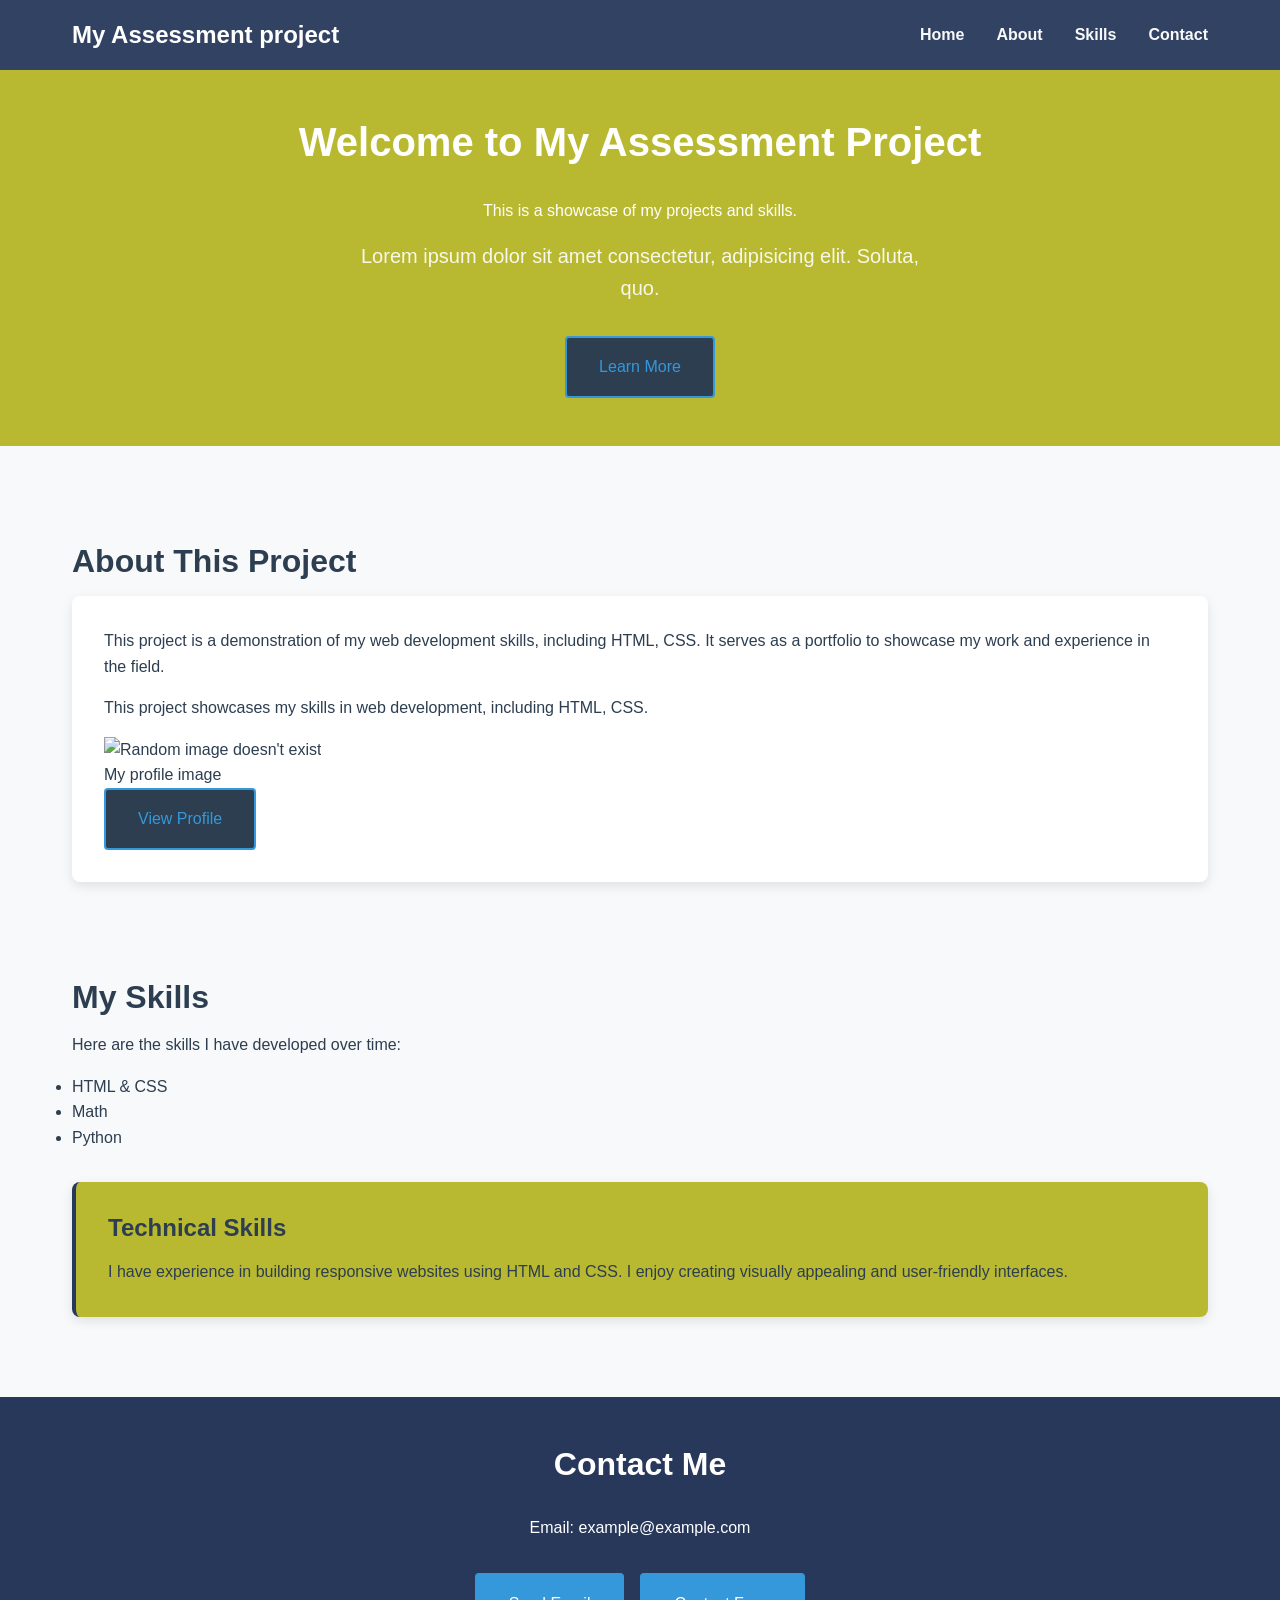
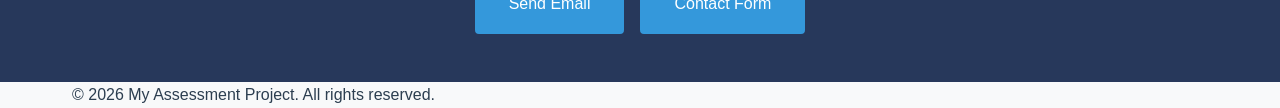
==== index.html @ ba44c206 "renamed all from 1" ====
<!DOCTYPE html>
<html lang="en">
<head>
    <meta charset="UTF-8">
    <meta name="viewport" content="width=device-width, initial-scale=1.0">
    <meta name="description" content="A personal portfolio website">
    <title>My Assessment project</title>
    <link rel="stylesheet" href="styles1.css">
</head>
<body>
       <header>
        <div class="container header-content">
            <a href="index.html" class="logo">My Assessment project</a>

            <nav class="main-nav">
                <ul>
                    <li><a href="index.html" class="active">Home</a></li>
                    <li><a href="about.html">About</a></li>
                    <li><a href="index.html#skills">Skills</a></li>
                    <li><a href="index.html#contact">Contact</a></li>
                </ul>
            </nav>
        </div>
    </header>
    <main>
        <section class="hero">
            <div class="container">
                <h1>Welcome to My Assessment Project</h1>
                <p>This is a showcase of my projects and skills.</p>
                <p class="hero-text">Lorem ipsum dolor sit amet consectetur, adipisicing elit. Soluta, quo.</p>
                <a href="about.html" class="btn">Learn More</a>
            </div>
        </section>
        <section class="section about-preview">
            <div class="container">
                <h2>About This Project</h2>
                <div class="card">
                    <p>This project is a demonstration of my web development skills, including HTML, CSS. It serves as a portfolio to showcase my work and experience in the field.</p>
                    <p>This project showcases my skills in web development, including HTML, CSS.</p>
                    <figure class="profile-image">
                        <img src="https://picsum.photos/400/300" alt="Random image doesn't exist">
                        <figcaption>My profile image                            
                        </figcaption>
                    </figure>
                    <a href="about.html" class="btn">View Profile</a>
                </div>

            </div>
        </section>
        


        <section id="skills" class="skills-section">
            <div class="container">
                <h2>My Skills</h2>
                <p>Here are the skills I have developed over time:</p>
                <ul class="list-style">
                    <li>HTML & CSS</li>
                    <li>Math</li>                                    
                    <li>Python</li>
                    <!-- Add more skills as needed -->
                </ul>
                <div class="card skills-card">
                    <h3>Technical Skills</h3>
                    <p>I have experience in building responsive websites using HTML and CSS. I enjoy creating visually appealing and user-friendly interfaces.</p>
                </div>
            </div>
        </section>

        <section id="contact" class="contact-section">
                <div class="container">
                <h2>Contact Me</h2>
                <p>Email: example@example.com</p>
                <div class="cta-buttons">
                    <a href="mailto:example@example.com" class="btn">Send Email</a>
                    <a href="index.html#contact" class="btn">Contact Form</a>
                </div>
        </div>
        </section>
    </main>

    <footer>
        <div class="container">
            <p>&copy; 2026 My Assessment Project. All rights reserved.</p>
        </div>
    </footer>
</body>
</html>
---- styles1.css ----
:root {
    /* Colors */
    --primary-color: #27385b;
    --secondary-color: #b9b931;
    --accent-color: #3498db;
    --text-dark: #2c3e50;
    --text-light: #7f8c8d;
    --white: #ffffff;
    --light-gray: #f8f9fa;

    /* Spacing - rem units scale with user's font size preferences */
    --spacing-xs: 0.5rem;
    --spacing-sm: 1rem;
    --spacing-md: 2rem;
    --spacing-lg: 3rem;
    --spacing-xl: 4rem;

    /* Typography */
    --font-main: 'Segoe UI', Tahoma, Geneva, Verdana, sans-serif;

    /* Animation */
    --transition-fast: 0.2s ease;
    --transition-normal: 0.3s ease;

    /* Border radius */
    --radius-sm: 4px;
    --radius-md: 8px;
    --radius-lg: 16px;

    /* Shadows */
    --shadow-sm: 0 2px 4px rgba(0, 0, 0, 0.1);
    --shadow-md: 0 4px 12px rgba(0, 0, 0, 0.1);
    --shadow-lg: 0 8px 25px rgba(0, 0, 0, 0.15);
}
* {
    margin: 0;
    padding: 0;
    box-sizing: border-box;
}
body {
    font-family: var(--font-main);
    line-height: 1.6;
    color: var(--text-dark);
    background-color: var(--light-gray);
    min-height: 100vh;
    display: flex;
    flex-direction: column;
    /*
    Flexbox on body with column direction helps position the footer.
    → Exercise 21: See how margin-top: auto on footer uses this
    */
}
h1, h2, h3, h4, h5, h6 {
    font-weight: 700;
    line-height: 1.2;
    margin-bottom: var(--spacing-sm);
}

h1 { font-size: 2.5rem; }
h2 { font-size: 2rem; }
h3 { font-size: 1.5rem; }

p {
    margin-bottom: var(--spacing-sm);
}

p:last-child {
    margin-bottom: 0;
    /* Removes bottom margin from the last paragraph in a container */
}

strong { font-weight: 700; }
em { font-style: italic; }

    a {
    color: var(--accent-color);
    text-decoration: none;
    transition: color var(--transition-fast);
}

    a:hover {
    color: whitesmoke;
    text-decoration: none;
}

    a:focus {
    outline: 2px solid var(--accent-color);
    outline-offset: 2px;
    /*
    Focus styles are essential for keyboard navigation.
    → Exercise 23: Press Tab to move through links and see this outline
    */
}
.container {
    width: 100%;
    max-width: 1200px;
    margin: 0 auto; 
    padding: 0 var(--spacing-md);
}
header {
    background-color: var(--primary-color);
    color: var(--white);
    padding: var(--spacing-sm) 0;
    position: sticky;
    top: 0;
    z-index: 1;
    opacity: 0.95;
    /*
    position: sticky + top: 0 makes the header stick to the top when you scroll.
    z-index ensures it appears above other content.
    
    Try changing sticky to fixed or relative and scroll your page.
    */
}
.header-content {
    display: flex;
    justify-content: space-between;
    align-items: center;
    /*
    Flexbox places logo on left, nav on right.
    justify-content: space-between pushes them to opposite ends.
    */
}
.logo {
    font-size: 1.5rem;
    font-weight: 700;
    color: var(--white);
    text-decoration: none;
}
.logo:hover {
    color: var(--accent-color);
    text-decoration: none;
}
.main-nav ul {
    list-style: none;
    display: flex;
    gap: var(--spacing-md);
}
.main-nav a {
    color: var(--light-gray);
    font-weight: 600;
    transition: color var(--transition-fast);
}
.main-nav a:hover{    
    color: var(--accent-color);
    text-decoration: underline;
    text-underline-offset: 4px;
}
.main-nav a:focus {
    outline: 2px solid var(--accent-color);
    outline-offset: 2px;
}
.hero {
    background-color: var(--secondary-color);
    color: var(--white);
    padding: var(--spacing-lg) 0;
    text-align: center;
    margin-bottom: var(--spacing-lg);}
.hero h1 {
    margin-bottom: var(--spacing-md);
}
.hero-text {
    font-size: 1.25rem;
    max-width: 600px;
    margin: 0 auto var(--spacing-md);
    opacity: 0.9;
}
.section {
    padding: var(--spacing-lg) 0;
}
.section-title {
    font-size: 2rem;
    text-align: center;
    margin-bottom: var(--spacing-lg);
}
.card {
    background-color: var(--white);
    border-radius: var(--radius-md);
    box-shadow: var(--shadow-md);
    padding: var(--spacing-md);
    transition: transform var(--transition-normal), box-shadow var(--transition-normal);

    
}
.skills-card:hover {
    transform: translateY(-5px);
    box-shadow: var(--shadow-lg);
}
.skills-card {
    margin-bottom: var(--spacing-md);
}
.list-style {
    margin-bottom: var(--spacing-md);
}
.skills-section {
    background-color: var(--light-gray);
    padding: var(--spacing-lg) 0;
}
.skills-section .card {
    background-color: var(--secondary-color);
    border-left: 4px solid var(--primary-color);
}
.contact-section {
    background-color: var(--primary-color);
    color: var(--white);
    padding: var(--spacing-lg) 0;
    text-align: center;
}
.contact-section h2 {
    margin-bottom: var(--spacing-md);
    color: var(--white);
}
.contact-section .cta-buttons .btn {
    display: inline-block;
    background-color: var(--accent-color);
    color: var(--white);
    padding: var(--spacing-sm) var(--spacing-md);
    border-radius: var(--radius-sm);
    text-decoration: none;
    transition: background-color var(--transition-fast);
}
.contact-section .cta-buttons .btn:hover {
    background-color: red;
    color: var(--primary-color);
    text-decoration: none;
}
.btn:focus {
    outline: 2px solid var(--accent-color);
    outline-offset: 2px;
}
.btn {
    display: inline-block;
    padding: var(--spacing-sm) var(--spacing-md);
    background-color:var(--text-dark);
    color: var(--accent-color);
    border: 2px solid var(--accent-color);
    border-radius: var(--radius-sm);
    text-decoration: none;
}
.btn:hover {
    background-color: var(--accent-color);
    color: var(--white);
    text-decoration: none;
}
.btn-primary {
    background-color: var(--primary-color);
    color: var(--white);
    border: none;
}
.btn-primary:hover {
    background-color: var(--accent-color);
    color: var(--white);
    text-decoration: none;
}
.cta-buttons {
    display: flex;
    gap: var(--spacing-sm);
    justify-content: center;
    margin-top: var(--spacing-md);
}
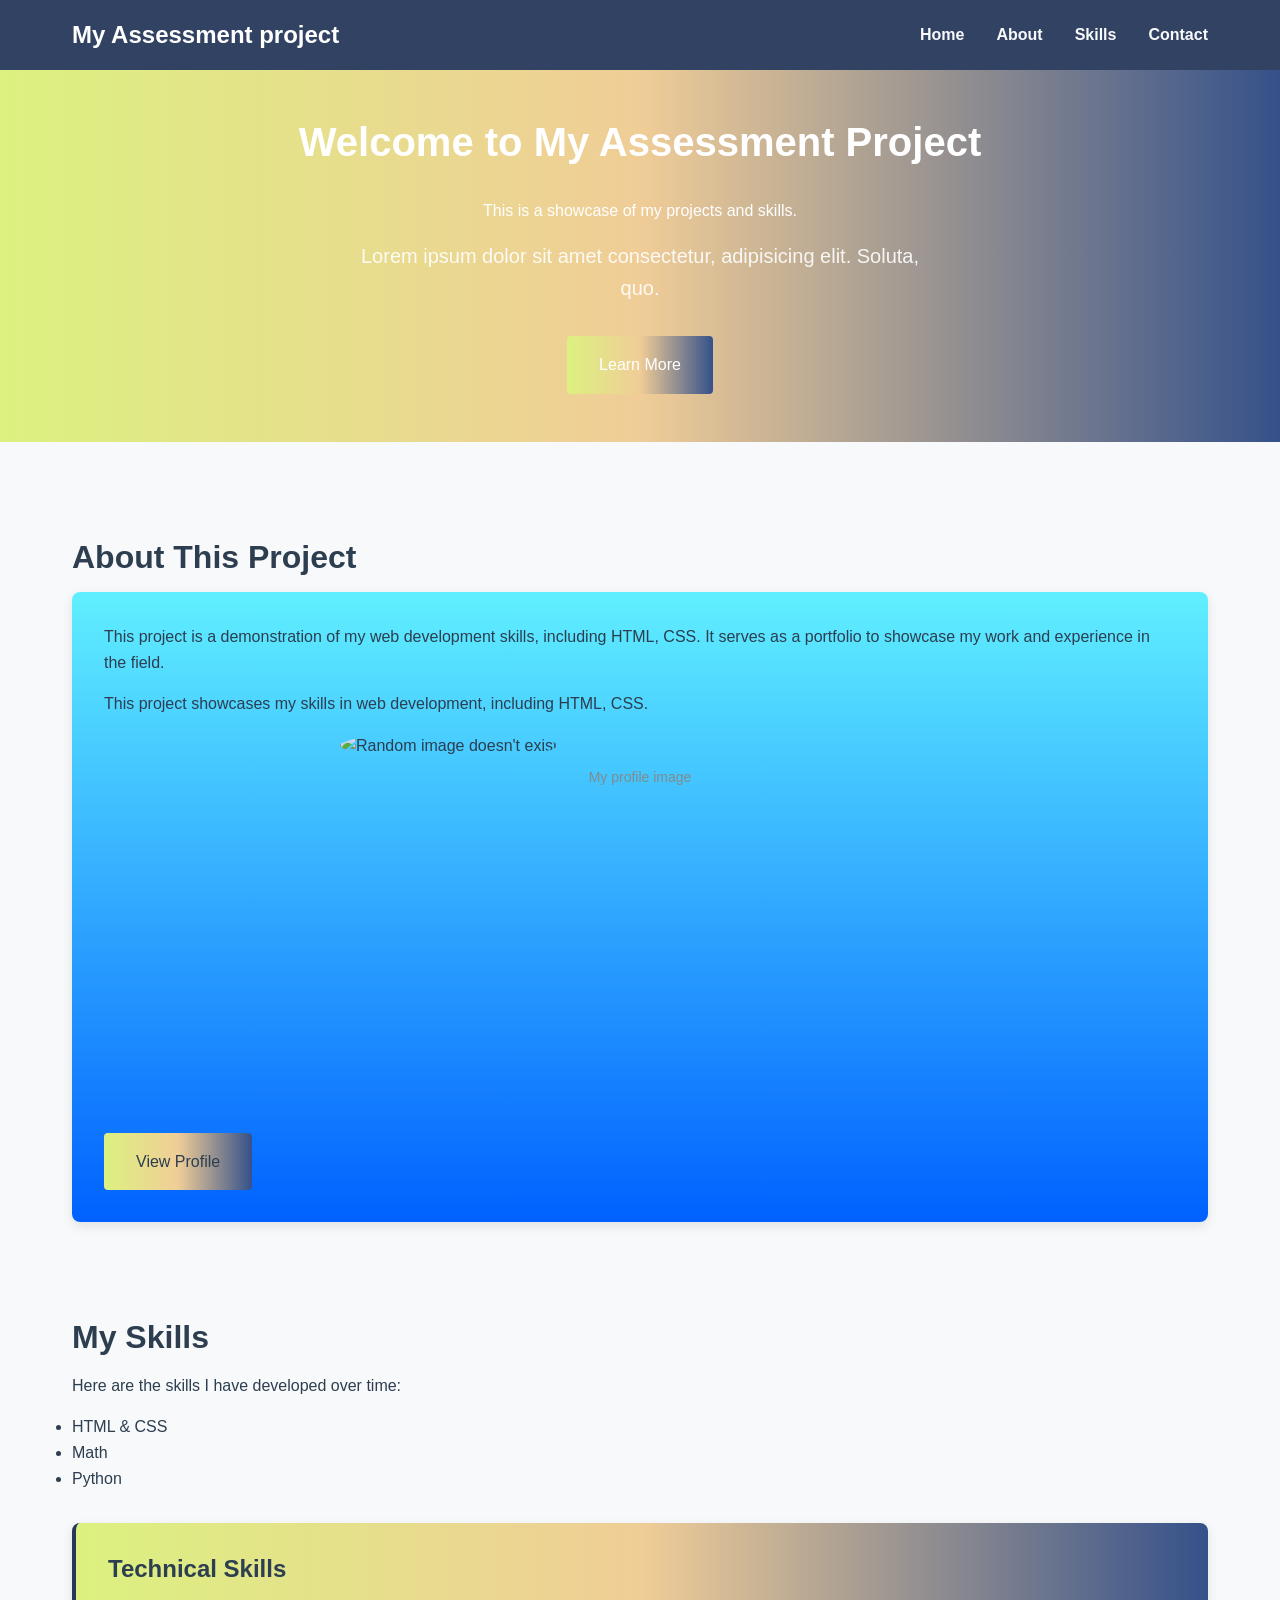
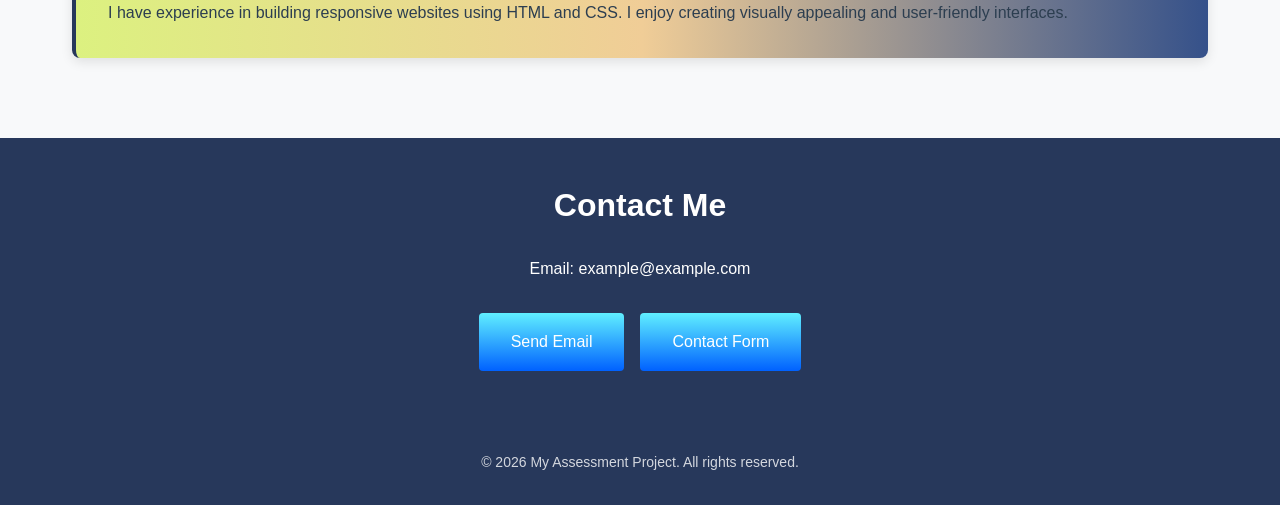
==== commit 7cc2b8d7: "Changes for About,Index,Styles" ====
--- a/index.html
+++ b/index.html
@@ -5,9 +5,9 @@
     <meta name="viewport" content="width=device-width, initial-scale=1.0">
     <meta name="description" content="A personal portfolio website">
     <title>My Assessment project</title>
-    <link rel="stylesheet" href="styles1.css">
+    <link rel="stylesheet" href="styles.css">
 </head>
-<body>
+<body class="index-body">
        <header>
         <div class="container header-content">
             <a href="index.html" class="logo">My Assessment project</a>
--- a/styles.css
+++ b/styles.css
@@ -0,0 +1,368 @@
+:root {
+    /* Colors */
+    --primary-color: #27385b;
+    --secondary-color:linear-gradient(90deg, #DCF180, #F0CD97, #35518A);;
+    --accent-color:linear-gradient(0deg, #0061FF, #60EFFF);;
+    --text-dark: #2c3e50;
+    --text-light: #7f8c8d;
+    --white: #ffffff;
+    --light-gray: #f8f9fa;
+
+    /* Spacing - rem units scale with user's font size preferences */
+    --spacing-xs: 0.5rem;
+    --spacing-sm: 1rem;
+    --spacing-md: 2rem;
+    --spacing-lg: 3rem;
+    --spacing-xl: 4rem;
+
+    /* Typography */
+    --font-main: 'Segoe UI', Tahoma, Geneva, Verdana, sans-serif;
+
+    /* Animation */
+    --transition-fast: 0.2s ease;
+    --transition-normal: 0.3s ease;
+
+    /* Border radius */
+    --radius-sm: 4px;
+    --radius-md: 8px;
+    --radius-lg: 16px;
+
+    /* Shadows */
+    --shadow-sm: 0 2px 4px rgba(0, 0, 0, 0.1);
+    --shadow-md: 0 4px 12px rgba(0, 0, 0, 0.1);
+    --shadow-lg: 0 8px 25px rgba(0, 0, 0, 0.15);
+}
+* {
+    margin: 0;
+    padding: 0;
+    box-sizing: border-box;
+}
+body {
+    font-family: var(--font-main);
+    line-height: 1.6;
+    color: var(--text-dark);
+    background-color: var(--light-gray);
+    min-height: 100vh;
+    display: flex;
+    flex-direction: column;
+    /*
+    Flexbox on body with column direction helps position the footer.
+    → Exercise 21: See how margin-top: auto on footer uses this
+    */
+}
+.index-body {
+    background-color: var(--light-gray);
+}
+.about-body {
+    background-color: var(--light-gray);
+}
+h1, h2, h3, h4, h5, h6 {
+    font-weight: 700;
+    line-height: 1.2;
+    margin-bottom: var(--spacing-sm);
+}
+
+h1 { font-size: 2.5rem; }
+h2 { font-size: 2rem; }
+h3 { font-size: 1.5rem; }
+
+p {
+    margin-bottom: var(--spacing-sm);
+}
+
+p:last-child {
+    margin-bottom: 0;
+    /* Removes bottom margin from the last paragraph in a container */
+}
+
+strong { font-weight: 700; }
+em { font-style: italic; }
+
+    a {
+    color: var(--accent-color);
+    text-decoration: none;
+    transition: color var(--transition-fast);
+}
+
+    a:hover {
+    color: whitesmoke;
+    text-decoration: none;
+}
+
+    a:focus {
+    outline: 2px solid var(--accent-color);
+    outline-offset: 2px;
+    /*
+    Focus styles are essential for keyboard navigation.
+    → Exercise 23: Press Tab to move through links and see this outline
+    */
+}
+.container {
+    width: 100%;
+    max-width: 1200px;
+    margin: 0 auto; 
+    padding: 0 var(--spacing-md);
+}
+header {
+    background-color: var(--primary-color);
+    color: var(--white);
+    padding: var(--spacing-sm) 0;
+    position: sticky;
+    top: 0;
+    z-index: 1;
+    opacity: 0.95;
+    /*
+    position: sticky + top: 0 makes the header stick to the top when you scroll.
+    z-index ensures it appears above other content.
+    
+    Try changing sticky to fixed or relative and scroll your page.
+    */
+}
+.header-content {
+    display: flex;
+    justify-content: space-between;
+    align-items: center;
+    /*
+    Flexbox places logo on left, nav on right.
+    justify-content: space-between pushes them to opposite ends.
+    */
+}
+.logo {
+    font-size: 1.5rem;
+    font-weight: 700;
+    color: var(--white);
+    text-decoration: none;
+}
+.logo:hover {
+    color: var(--accent-color);
+    text-decoration: none;
+}
+.main-nav ul {
+    list-style: none;
+    display: flex;
+    gap: var(--spacing-md);
+}
+.main-nav a {
+    color: var(--light-gray);
+    font-weight: 600;
+    transition: color var(--transition-fast);
+}
+.main-nav a:hover{    
+    background: var(--accent-color);
+    text-decoration: underline;
+    text-underline-offset: 4px;
+}
+.main-nav a:focus {
+    outline: 2px solid var(--accent-color);
+    outline-offset: 2px;
+}
+.hero {
+    background: var(--secondary-color);
+    color: var(--white);
+    padding: var(--spacing-lg) 0;
+    text-align: center;
+    margin-bottom: var(--spacing-lg);}
+.hero h1 {
+    margin-bottom: var(--spacing-md);
+}
+.hero-text {
+    font-size: 1.25rem;
+    max-width: 600px;
+    margin: 0 auto var(--spacing-md);
+    opacity: 0.9;
+}
+.section {
+    padding: var(--spacing-lg) 0;
+}
+.section-title {
+    font-size: 2rem;
+    text-align: center;
+    margin-bottom: var(--spacing-lg);
+}
+.card {
+    background: var(--accent-color);
+    border-radius: var(--radius-md);
+    box-shadow: var(--shadow-md);
+    padding: var(--spacing-md);
+    transition: transform var(--transition-normal), box-shadow var(--transition-normal);
+
+    
+}
+.skills-card:hover {
+    transform: translateY(-5px);
+    box-shadow: var(--shadow-lg);
+}
+.skills-card {
+    margin-bottom: var(--spacing-md);
+}
+.list-style {
+    margin-bottom: var(--spacing-md);
+}
+.skills-section {
+    background-color: var(--light-gray);
+    padding: var(--spacing-lg) 0;
+}
+.skills-section .card {
+    background: var(--secondary-color);
+    border-left: 4px solid var(--primary-color);
+}
+.contact-section {
+    background-color: var(--primary-color);
+    color: var(--white);
+    padding: var(--spacing-lg) 0;
+    text-align: center;
+}
+.contact-section h2 {
+    margin-bottom: var(--spacing-md);
+    color: var(--white);
+}
+.contact-section .cta-buttons .btn {
+    display: inline-block;
+    background: var(--accent-color);
+    color: var(--white);
+    padding: var(--spacing-sm) var(--spacing-md);
+    border-radius: var(--radius-sm);
+    text-decoration: none;
+    transition: background-color var(--transition-fast);
+}
+.contact-section .cta-buttons .btn:hover {
+    background-color: red;
+    color: var(--primary-color);
+    text-decoration: none;
+}
+.btn:focus {
+    outline: 2px solid var(--accent-color);
+    outline-offset: 2px;
+}
+.btn {
+    display: inline-block;
+    padding: var(--spacing-sm) var(--spacing-md);
+    background:var(--secondary-color);
+    color: var(--accent-color);
+    border: 2px solid var(--accent-color);
+    border-radius: var(--radius-sm);
+    text-decoration: none;
+}
+.btn:hover {
+    background: var(--accent-color);
+    color: var(--white);
+    text-decoration: none;
+}
+.btn-primary {
+    background-color: var(--primary-color);
+    color: var(--white);
+    border: none;
+}
+.btn-primary:hover {
+    background: var(--accent-color);
+    color: var(--white);
+    text-decoration: none;
+}
+.cta-buttons {
+    display: flex;
+    gap: var(--spacing-sm);
+    justify-content: center;
+    margin-top: var(--spacing-md);
+}
+
+.cta-section {
+    max-width: 800px;
+    margin: 0 auto;
+    padding: var(--spacing-lg) 0;
+}
+
+/* ABOUT PAGE */
+.about-content {
+    max-width: 800px;
+    margin: 0 auto;
+    padding: var(--spacing-lg) 0;
+}
+
+.page-header {
+    text-align: center;
+    
+}
+.about-content h2 {
+    margin-bottom: var(--spacing-md);
+    margin-top: var(--spacing-md);
+}
+.about-content h2:first-child {
+    margin-top: 0;
+}
+.skills-list {
+    list-style-position: inside;
+    padding-left: var(--spacing-sm);    
+}
+.skills-list li {
+    padding: var(--spacing-xs) 0;
+}
+
+/* FOOTER */
+footer {
+    background-color: var(--primary-color);
+    color: var(--white);
+    text-align: center;
+    padding: var(--spacing-md) 0;
+    margin-top: auto;
+}
+
+footer p {
+    font-size: 0.875rem;
+    opacity: 0.8;
+}
+
+/* IMAGES */
+.profile-image {
+    width: 600px;
+    height: 400px;
+    border-radius: 50%;
+    object-fit: cover;
+    margin: auto;
+   
+}
+
+.profile-image img {
+    width: 100%;
+    height: 100%;
+    border-radius: 50%;
+    object-fit: cover;    
+}
+
+.profile-image:hover {
+    transform: scale(1.05);
+    transition: transform var(--transition-normal);    
+}
+
+.profile-image figcaption {
+    text-align: center;
+    margin-top: var(--spacing-xs);
+    font-size: 0.875rem;
+    color: var(--text-light);
+}
+
+/* MEDIA QUERIES */
+@media (max-width: 768px) {
+    .header-content {
+        flex-direction: column;
+        gap: var(--spacing-sm);
+    }
+    .main-nav ul {
+        flex-wrap: wrap;
+        justify-content: center;
+    }
+    .hero {
+        padding: var(--spacing-md) 0;
+    }
+    .hero h1 {
+        font-size: 1.75rem;
+    }
+    .hero-text {
+        font-size: 1rem;
+    }
+    h1 {
+        font-size: 2rem;
+    }
+    h2 {
+        font-size: 1.5rem;
+    }
+}
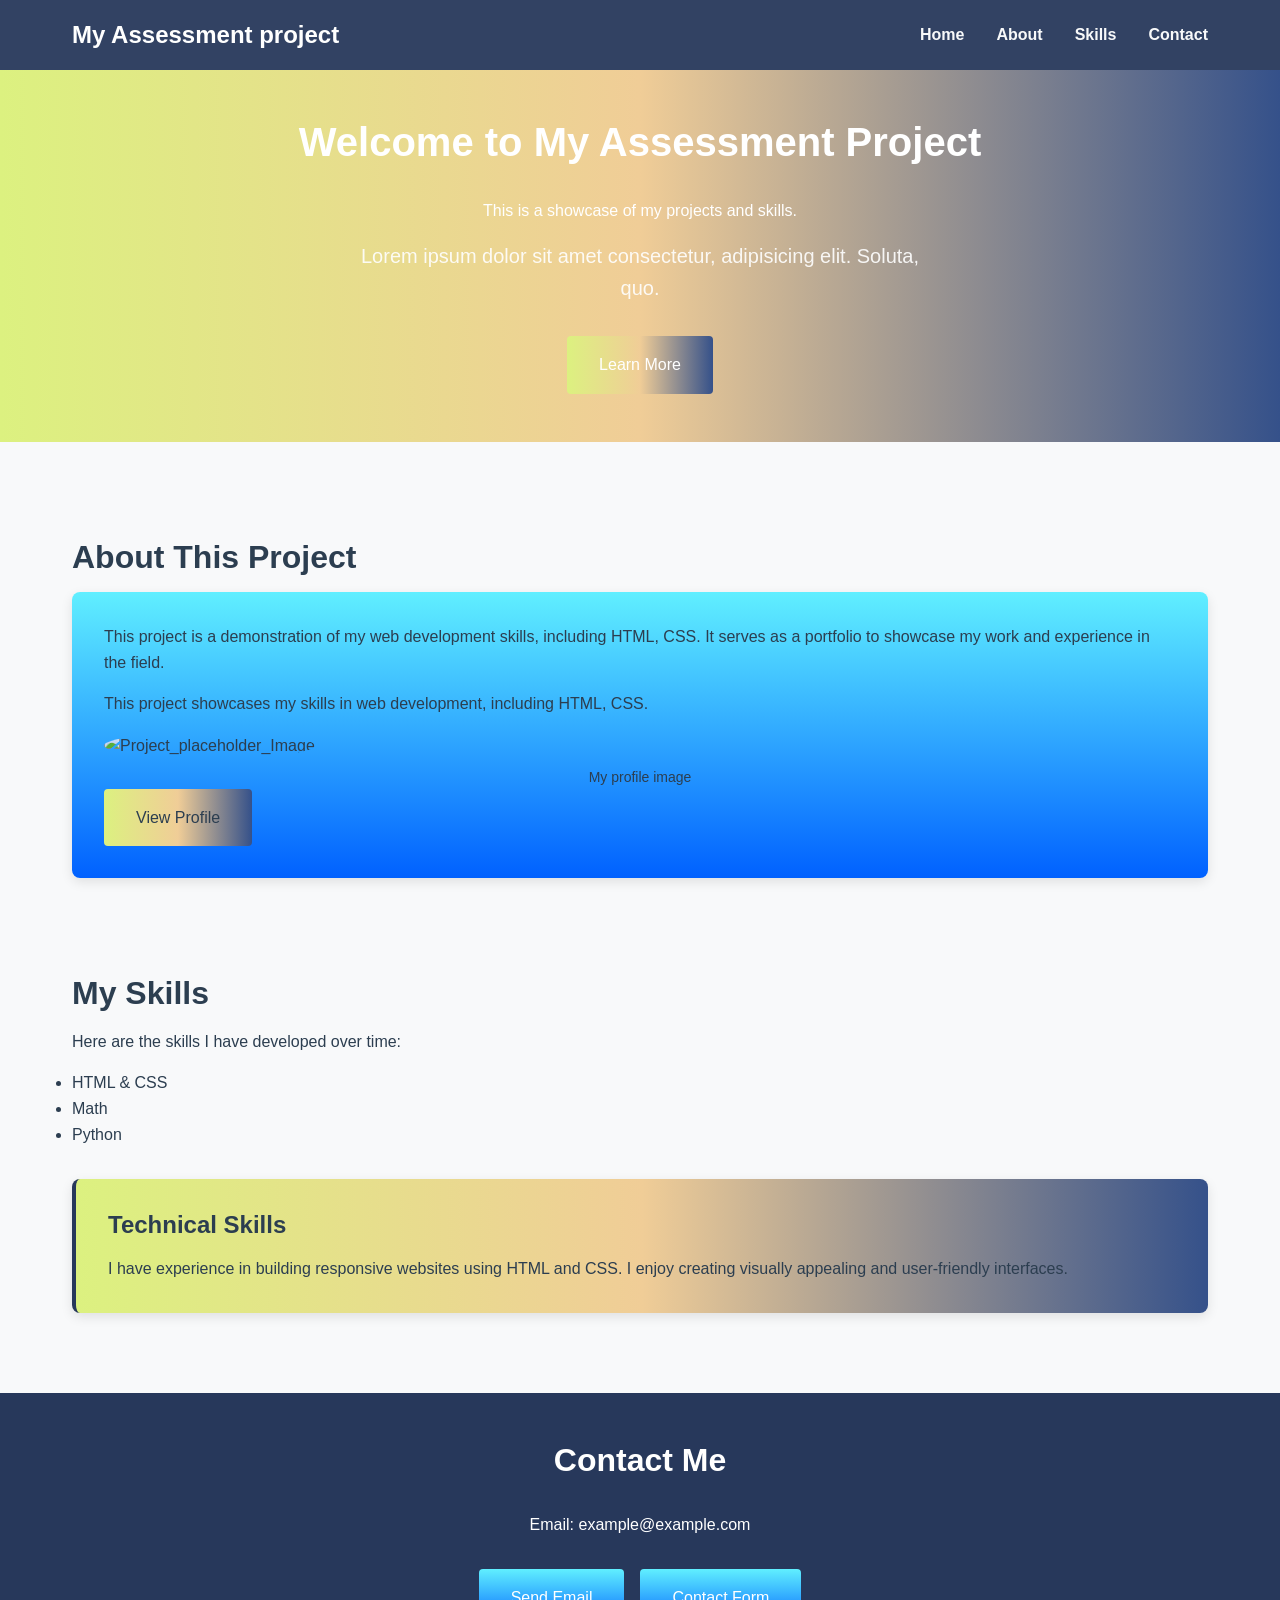
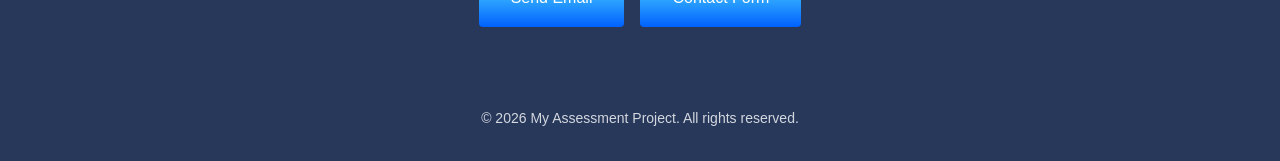
==== commit afb91d07: "Added Image" ====
--- a/index.html
+++ b/index.html
@@ -17,7 +17,7 @@
                     <li><a href="index.html" class="active">Home</a></li>
                     <li><a href="about.html">About</a></li>
                     <li><a href="index.html#skills">Skills</a></li>
-                    <li><a href="index.html#contact">Contact</a></li>
+                    <li><a href="contact.html">Contact</a></li>
                 </ul>
             </nav>
         </div>
@@ -38,7 +38,7 @@
                     <p>This project is a demonstration of my web development skills, including HTML, CSS. It serves as a portfolio to showcase my work and experience in the field.</p>
                     <p>This project showcases my skills in web development, including HTML, CSS.</p>
                     <figure class="profile-image">
-                        <img src="https://picsum.photos/400/300" alt="Random image doesn't exist">
+                        <img src="Image/Starwars.jpg" alt="Project_placeholder_Image">
                         <figcaption>My profile image                            
                         </figcaption>
                     </figure>
@@ -73,7 +73,7 @@
                 <p>Email: example@example.com</p>
                 <div class="cta-buttons">
                     <a href="mailto:example@example.com" class="btn">Send Email</a>
-                    <a href="index.html#contact" class="btn">Contact Form</a>
+                    <a href="contact.html" class="btn">Contact Form</a>
                 </div>
         </div>
         </section>
--- a/styles.css
+++ b/styles.css
@@ -313,9 +313,9 @@
 
 /* IMAGES */
 .profile-image {
-    width: 600px;
-    height: 400px;
-    border-radius: 50%;
+    width: 100%;
+    height: 100%;
+    border-radius: 95%;
     object-fit: cover;
     margin: auto;
    
@@ -324,7 +324,7 @@
 .profile-image img {
     width: 100%;
     height: 100%;
-    border-radius: 50%;
+    border-radius: 95%;
     object-fit: cover;    
 }
 
@@ -337,7 +337,7 @@
     text-align: center;
     margin-top: var(--spacing-xs);
     font-size: 0.875rem;
-    color: var(--text-light);
+    color: var(--text-dark);
 }
 
 /* MEDIA QUERIES */
